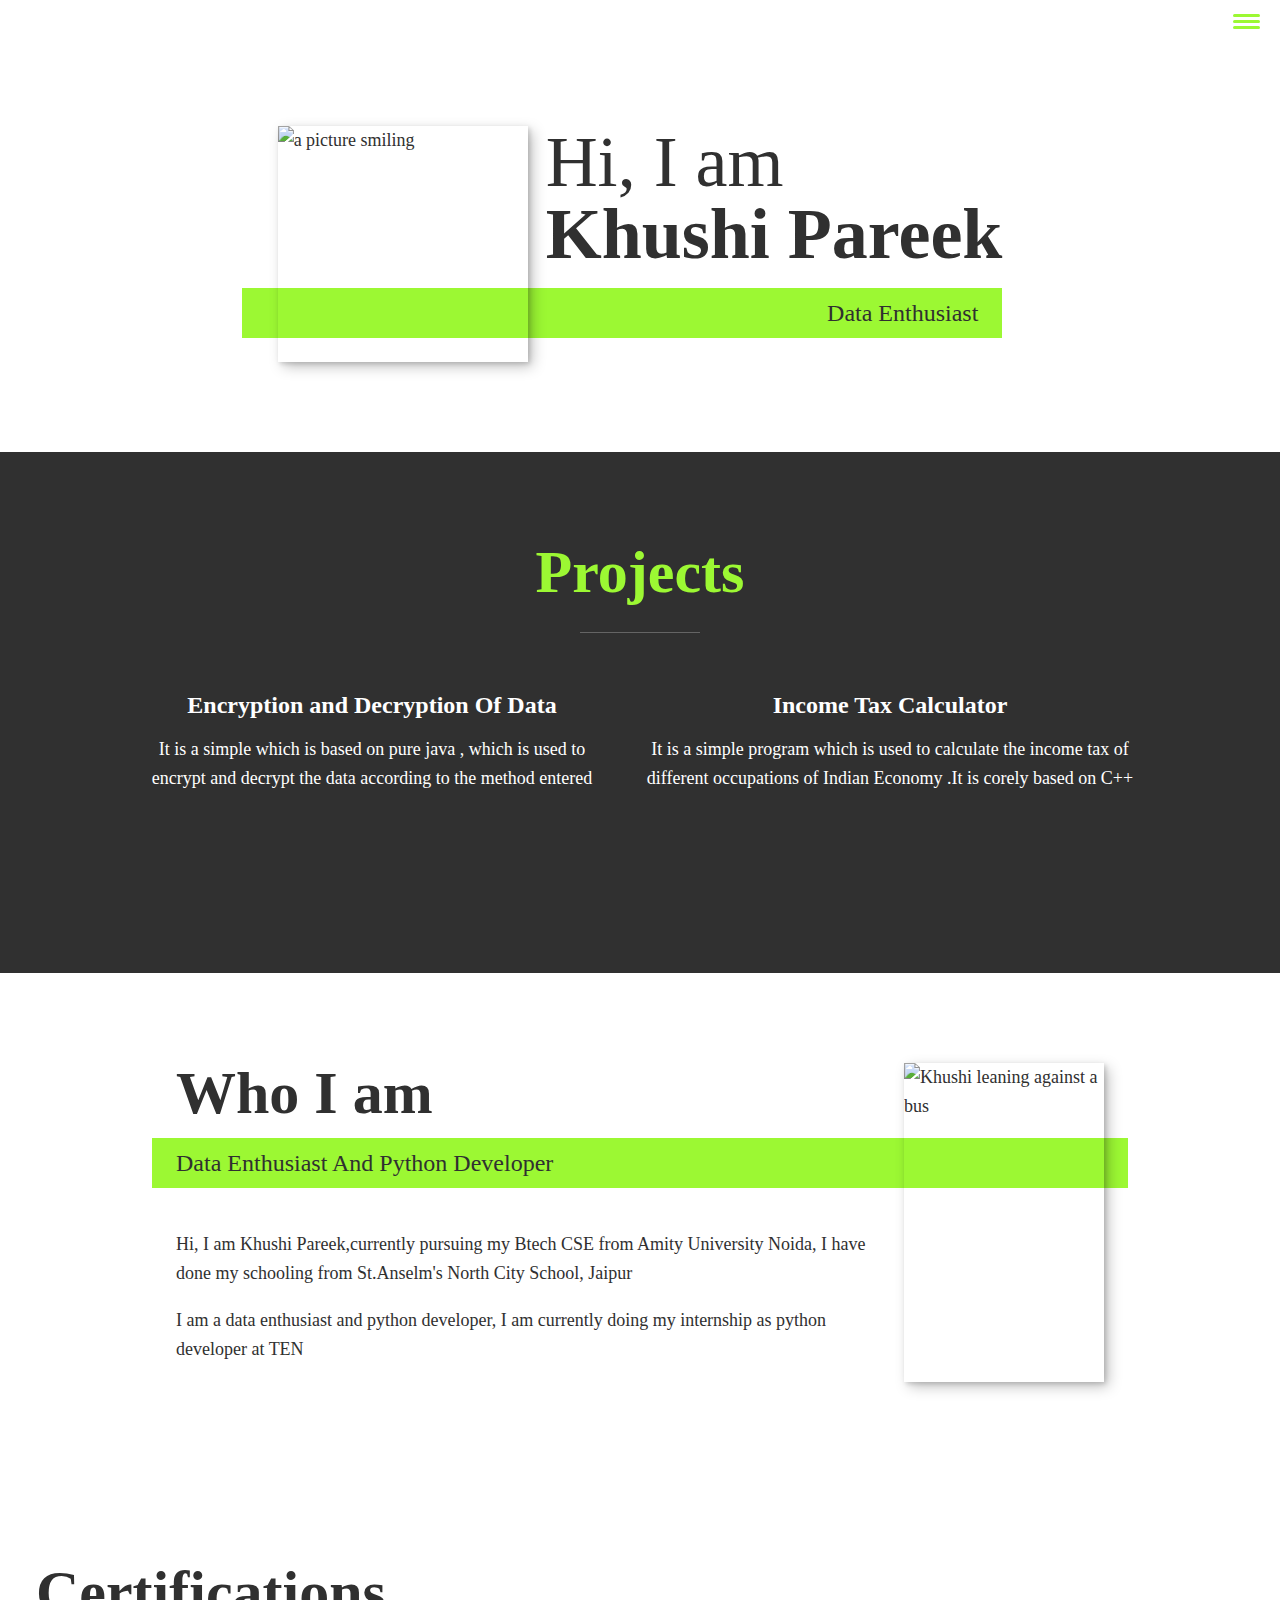
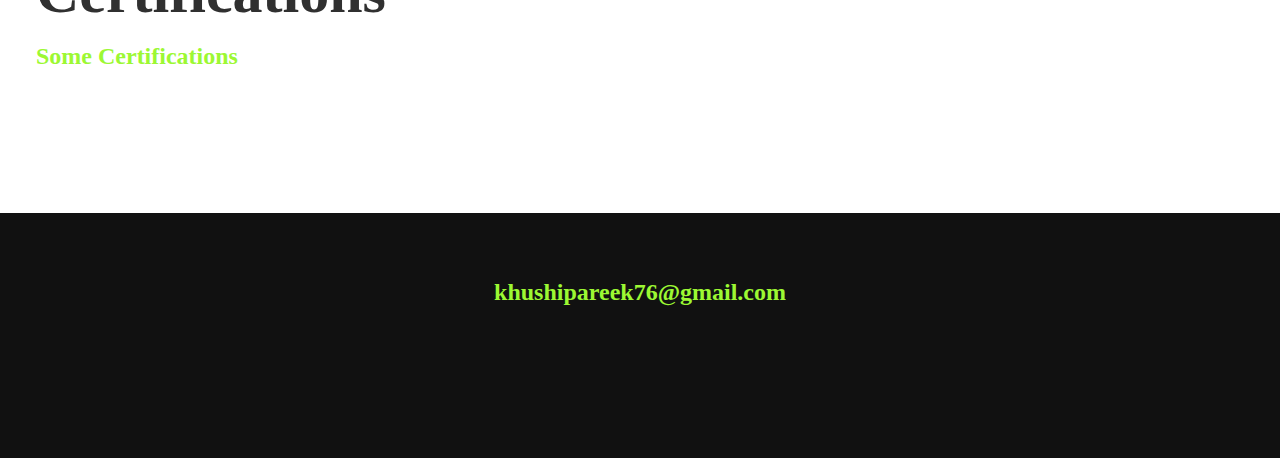
==== index.html @ c049771c "Portfolio website using Html ,Css,Java Script" ====
<!DOCTYPE html>
<html lang="en">
<head>
    <meta charset="UTF-8">
    <meta name="viewport" content="width=device-width, initial-scale=1.0">
    <title>Khushi Pareek Portfolio Website</title>
    <link rel="stylesheet" href="https://cdnjs.cloudflare.com/ajax/libs/normalize/7.0.0/normalize.min.css">
    <link rel="stylesheet" href="https://cdnjs.cloudflare.com/ajax/libs/font-awesome/5.11.2/css/all.css" integrity="sha256-46qynGAkLSFpVbEBog43gvNhfrOj+BmwXdxFgVK/Kvc=" crossorigin="anonymous" />

    <!-- Update these with your own fonts -->
    <link href="https://fonts.googleapis.com/css?family=Source+Code+Pro:400,900|Source+Sans+Pro:300,900&display=swap" rel="stylesheet">

    <link rel="stylesheet" href="style.css">

</head>
<body>
    <header>
        
        <button class="nav-toggle" aria-label="toggle navigation">
            <span class="hamburger"></span>
        </button>
        <nav class="nav">
            <ul class="nav__list">
                <li class="nav__item"><a href="#home" class="nav__link">Home</a></li>
                <li class="nav__item"><a href="#services" class="nav__link">My Services</a></li>
                <li class="nav__item"><a href="#about" class="nav__link">About me</a></li>
                <li class="nav__item"><a href="#work" class="nav__link">My Work</a></li>
            </ul>
        </nav>
    </header>

    <!-- Introduction -->
    <section class="intro" id="home">
        <h1 class="section__title section__title--intro">
            Hi, I am <strong>Khushi Pareek</strong>
        </h1>
        <p class="section__subtitle section__subtitle--intro">Data Enthusiast</p>
        <img src="file:///C:/Users/usre/OneDrive/Desktop/o9/khushipareek.jpeg" alt="a picture smiling" class="intro__img">
    </section>


    <!-- My services -->
    <section class="my-services" id="services">
        <h2 class="section__title section__title--services">Projects</h2>
        <div class="services">
            <div class="service">
                <h3> Encryption and Decryption Of Data </h3>
                <p>It is a simple which is based on pure java , which is used to encrypt and decrypt the data according to the method entered</p>
            </div> <!-- / service -->

            <div class="service">
                <h3>Income Tax Calculator</h3>
                <p>It is a simple program which is used to calculate the income tax of different occupations of Indian Economy .It is corely based on C++</p>
            </div> <!-- / service -->


        </div> <!-- / services -->


    </section>


    <!-- About me -->
    <section class="about-me" id="about">
        <h2 class="section__title section__title--about">Who I am</h2>
        <p class="section__subtitle section__subtitle--about">Data Enthusiast And Python Developer</p>

        <div class="about-me__body">
            <p>Hi, I am Khushi Pareek,currently pursuing my Btech CSE from Amity University Noida, I have done my schooling from St.Anselm's North City School, Jaipur</p>
            <p>I am a data enthusiast and python developer, I am currently doing my internship as python developer at TEN</p>
        </div>

        <img src="file:///C:/Users/usre/OneDrive/Desktop/o9/khushipareek2.jpeg" alt="Khushi leaning against a bus" class="about-me__img">
    </section>

    <!-- My Work -->
    <section class="Certifications" id="work">
        <h2 class="section__title section__title--work">Certifications</h2>
        <p class="section__subtitle section__subtitle--work">Some Certifications</p>

       

            <!-- Portfolio item 02 -->
            <a href="portfolio-item.html" class="portfolio__item">
                <img src="file:///C:/Users/usre/OneDrive/Desktop/o9/guvi2.jpeg" alt="" class="portfolio__img">
            </a>

            <!-- Portfolio item 03 -->
            <a href="portfolio-item.html" class="portfolio__item">
                <img src="file:///C:/Users/usre/OneDrive/Desktop/o9/fcc.jpeg" alt="" class="portfolio__img">
            </a>
           
            <!-- Portfolio item 05 -->
            <a href="portfolio-item.html" class="portfolio__item">
                <img src="C:/Users/usre/OneDrive/Desktop/o9/Ibm.jpg.jpeg" alt="" class="portfolio__img">
            </a>
           <!-- Portfolio item 05 -->
           <a href="portfolio-item.html" class="portfolio__item">
            <img src="file:///C:/Users/usre/OneDrive/Desktop/o9/Guvi.png" alt="" class="portfolio__img">
           </a>
        </div>
    </section>


    <!-- Footer -->
    <footer class="footer">
        <!-- replace with your own email address -->
        <a href="khushipareek76@gmail.com" class="footer__link">khushipareek76@gmail.com</a>
        <ul class="social-list">
            <li class="social-list__item">
                <a class="social-list__link" href="https://www.linkedin.com/feed/">
                    <i class="fab fa-linkedin"></i>
                </a>
            </li>
        </ul>
    </footer>


    <script src="index.js"></script>

</body>
</html>
---- style.css ----
*,
*::before,
*::after {
    box-sizing: border-box;
}

/* Custom Properties, update these for your own design */

:root {
    --ff-primary: 'Lora', serif;
    --ff-secondary: 'Roboto Slab', serif;
    --fw-reg: 400;
    --fw-bold: 700;
    --clr-light: #fff;
    --clr-dark: #303030;
    --clr-accent: #9cf833;
    --fs-h1: 3rem;
    --fs-h2: 2.25rem;
    --fs-h3: 1.25rem;
    --fs-body: 1rem;
    --bs: 0.25em 0.25em 0.75em rgba(0,0,0,.25), 0.125em 0.125em 0.25em rgba(0,0,0,.15);
}

@media (min-width: 800px) {
    :root {
        --fs-h1: 4.5rem;
        --fs-h2: 3.75rem;
        --fs-h3: 1.5rem;
        --fs-body: 1.125rem;
    }
}

/* General styles */

/* endable this to add smooth scrolling */
/* html {
    scroll-behavior: smooth;
} */


body {
    background: var(--clr-light);
    color: var(--clr-dark);
    margin: 0;
    font-family: var(--ff-primary);
    font-size: var(--fs-body);
    line-height: 1.6;
}

section {
    padding: 5em 2em;
}

img {
    display: block;
    max-width: 100%;
}

strong {
    font-weight: var(--fw-bold)
}

:focus {
    outline: 3px solid var(--clr-accent);
    outline-offset: 3px;
}

/* Buttons */

.btn {
    display: inline-block;
    padding: .5em 2.5em;
    background: var(--clr-accent);
    color: var(--clr-dark);
    text-decoration: none;
    cursor: pointer;
    font-size: .8rem;
    text-transform: uppercase;
    letter-spacing: 2px;
    font-weight: var(--fw-bold);
    transition: transform 200ms ease-in-out;
}

.btn:hover {
    transform: scale(1.1);
}

/* Typography */

h1,
h2,
h3 {
    line-height: 1;
    margin: 0;
}

h1 {
    font-size: var(--fs-h1)
}

h2 {
    font-size: var(--fs-h2)
}

h3 {
    font-size: var(--fs-h3)
}


.section__title {
    margin-bottom: .25em;
}

.section__title--intro {
    font-weight: var(--fw-reg);
}

.section__title--intro strong {
    display: block;
}

.section__subtitle {
    margin: 0;
    font-size: var(--fs-h3);
}

.section__subtitle--intro,
.section__subtitle--about {
    background: var(--clr-accent);
    padding: .25em 1em;
    font-family: var(--ff-secondary);
    margin-bottom: 1em;
}

.section__subtitle--work {
    color: var(--clr-accent);
    font-weight: var(--fw-bold);
    margin-bottom: 2em;
}

/* header */

header {
    display: flex;
    justify-content: space-between;
    padding: 1em;
}

.logo {
    max-width: 100px;
}

.nav {
    position: fixed;
    background: var(--clr-dark);
    color: var(--clr-light);
    top: 0;
    bottom: 0;
    left: 0;
    right: 0;
    z-index: 100;
    transform: translateX(100%);
    transition: transform 250ms cubic-bezier(.5, 0, .5, 1);
}

.nav__list {
    list-style: none;
    display: flex;
    height: 100%;
    flex-direction: column;
    justify-content: space-evenly;
    align-items: center;
    margin: 0;
    padding: 0;
}

.nav__link {
    color: inherit;
    font-weight: var(--fw-bold);
    font-size: var(--fs-h2);
    text-decoration: none;
}

.nav__link:hover {
    color: var(--clr-accent);
}

.nav-toggle {
    padding: .5em;
    background: transparent;
    border: 0;
    cursor: pointer;
    position: absolute;
    right: 1em;
    top: 1em;
    z-index: 1000;
}

.nav-open .nav {
    transform: translateX(0);
}

.nav-open .nav-toggle {
    position: fixed;
}

.nav-open .hamburger {
    transform: rotate(.625turn);
}

.nav-open .hamburger::before {
    transform: rotate(90deg) translateX(-6px);
}

.nav-open .hamburger::after {
    opacity: 0;
}






.hamburger {
    display: block;
    position: relative;
}

.hamburger,
.hamburger::before,
.hamburger::after {
    background: var(--clr-accent);
    width: 2em;
    height: 3px;
    border-radius: 1em;
    transition: transform 250ms ease-in-out;
}


.hamburger::before,
.hamburger::after {
    content: '';
    position: absolute;
    left: 0;
    right: 0;
}

.hamburger::before {
    top: 6px;
}

.hamburger::after {
    bottom: 6px;
}


/*  Intro section  */

.intro {
    position: relative;
}

.intro__img {
    box-shadow: var(--bs);
}

.section__subtitle--intro {
    display: inline-block;
}

@media (min-width: 600px) {
    .intro {
        display: grid;
        width: min-content;
        margin: 0 auto;
        grid-column-gap: 1em;
        grid-template-areas:
            "img title" "img subtitle";
        grid-template-columns: min-content max-content;
    }

    .intro__img {
        grid-area: img;
        min-width: 250px;
        position: relative;
        z-index: 2;
    }

    .section__subtitle--intro {
        align-self: start;
        grid-column: -1 / 1;
        grid-row: 2;
        text-align: right;
        position: relative;
        left: -1.5em;
        width: calc(100% + 1.5em);
    }
}



/*  My services section  */

.my-services {
    background-color: var(--clr-dark);
    background-image: url(../img/services-bg.jpg);
    background-size: cover;
    /* background-blend-mode: multiply; */
    color: var(--clr-light);
    text-align: center;
}

.section__title--services {
    color: var(--clr-accent);
    position: relative;
}

.section__title--services::after {
    content: '';
    display: block;
    width: 2em;
    height: 1px;
    margin: 0.5em auto 1em;
    background: var(--clr-light);
    opacity: 0.25;
}

.services {
    margin-bottom: 4em;
}

.service {
    max-width: 500px;
    margin: 0 auto;
}

@media (min-width: 800px) {
    .services {
        display: flex;
        max-width: 1000px;
        margin-left: auto;
        margin-right: auto;
    }

    .service + .service {
        margin-left: 2em;
    }
}


.about-me {
    max-width: 1000px;
    margin: 0 auto;
}

.about-me__img {
    box-shadow: var(--bs);
}

@media (min-width: 600px) {
    .about-me {
        display: grid;
        grid-template-columns: 1fr 200px;
        grid-template-areas:
            "title img" "subtitle img" "text img";
        grid-column-gap: 2em;
    }

    .section__title--about {
        grid-area: title;
    }

    .section__subtitle--about {
        grid-column: 1 / -1;
        grid-row: 2;
        position: relative;
        left: -1em;
        width: calc(100% + 2em);
        padding-left: 1em;
        padding-right: calc(200px + 4em);
    }

    .about-me__img {
        grid-area: img;
        position: relative;
        z-index: 2;
    }
}

/* My Work */

.my-work {
    background-color: var(--clr-dark);
    color: var(--clr-light);
    text-align: center;
}

.portfolio {
    display: grid;
    grid-template-columns: repeat(auto-fit, minmax(300px, 1fr));
}

.portfolio__item {
    background: var(--clr-accent);
    overflow: hidden;
}

.portfolio__img {
    transition: transform 750ms cubic-bezier(.5, 0, .5, 1), opacity 250ms linear;
}

.portfolio__item:focus {
    position: relative;
    z-index: 2;
}

.portfolio__img:hover,
.portfolio__item:focus .portfolio__img {
    transform: scale(1.2);
    opacity: .5;
}


/* footer */

.footer {
    background: #111;
    color: var(--clr-accent);
    text-align: center;
    padding: 2.5em 0;
    font-size: var(--fs-h3);
}

.footer a {
    color: inherit;
    text-decoration: none;
}

.footer__link {
    font-weight: var(--fw-bold);
}

.footer__link:hover,
.social-list__link:hover {
    opacity: .7;
}

.footer__link:hover {
    text-decoration: underline;
}

.social-list {
    list-style: none;
    display: flex;
    justify-content: center;
    margin: 2em 0 0;
    padding: 0;
}

.social-list__item {
    margin: 0 .5em;
}

.social-list__link {
    padding: .5em;
}


/* Individual portfolio item styles */

.portfolio-item-individual {
    padding: 0 2em 2em;
    max-width: 1000px;
    margin: 0 auto;
}

.portfolio-item-individual p {
    max-width: 600px;
    margin-left: auto;
    margin-right: auto;
}
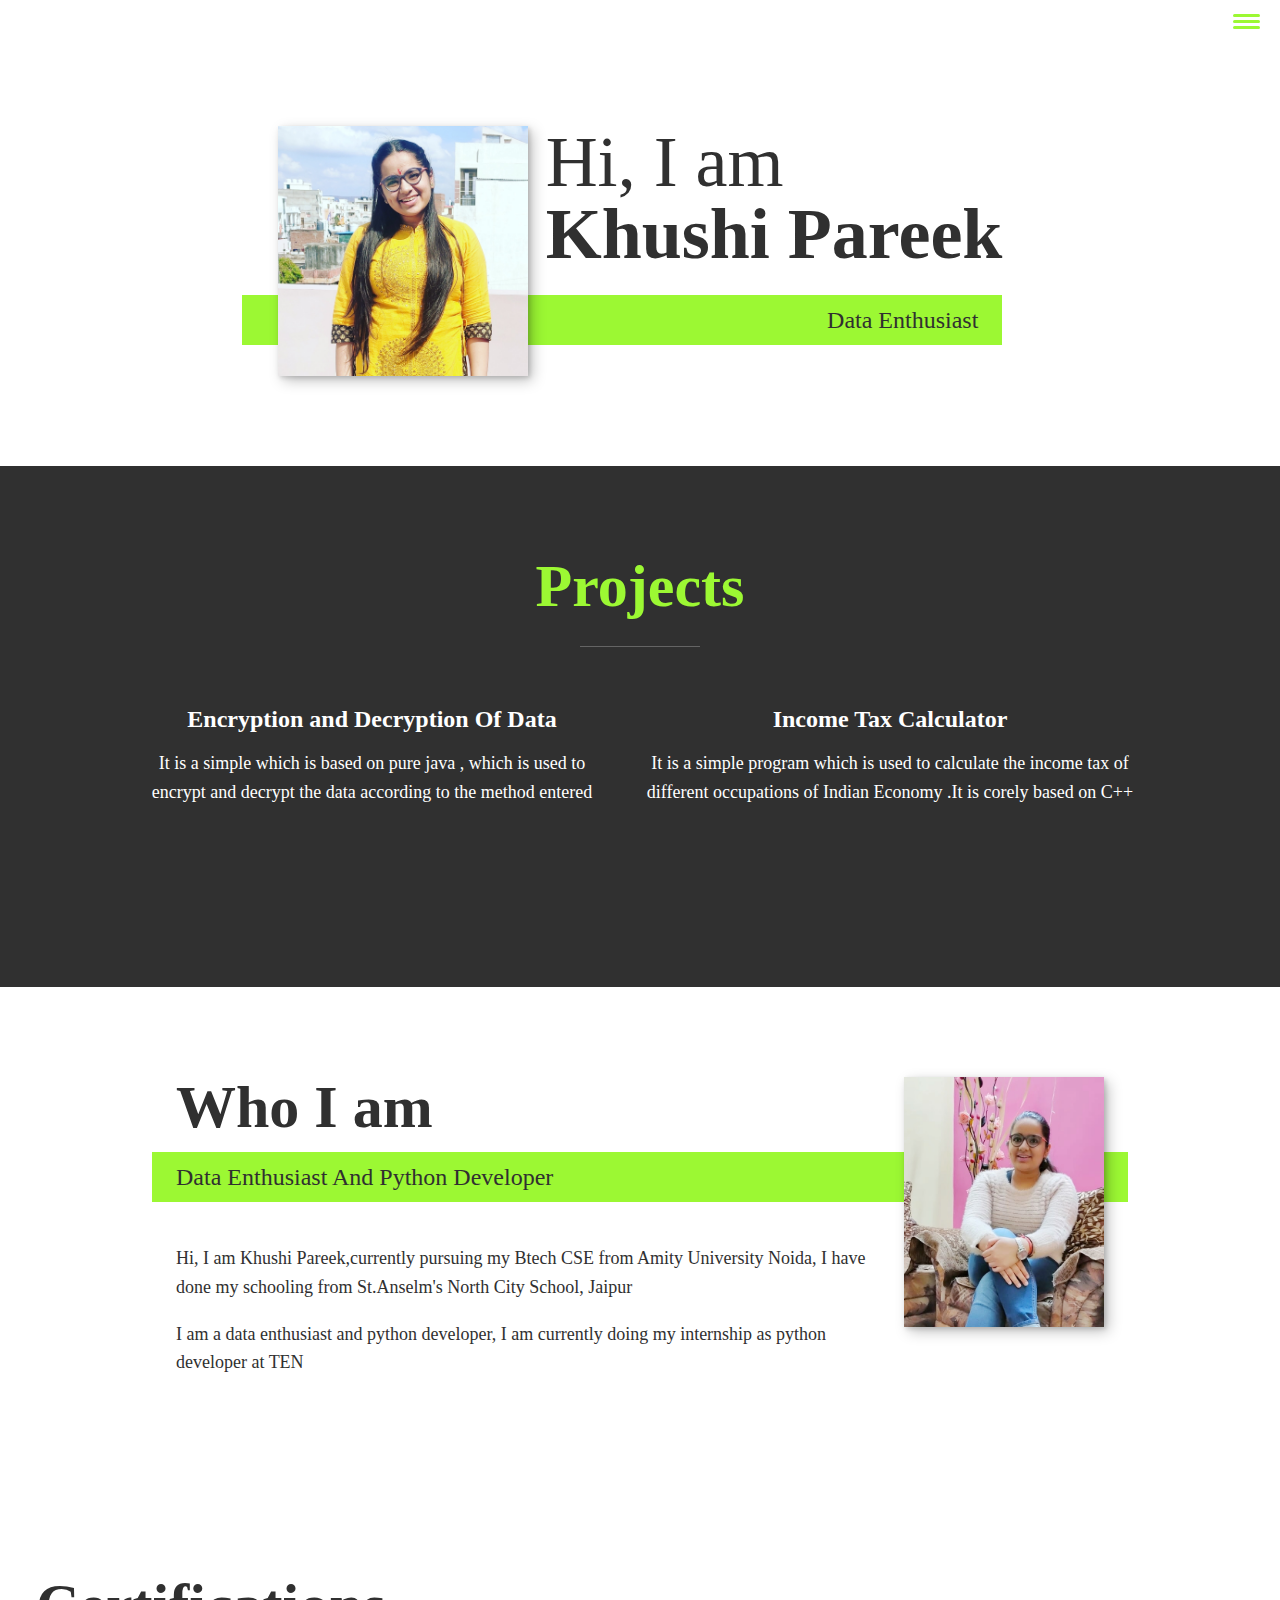
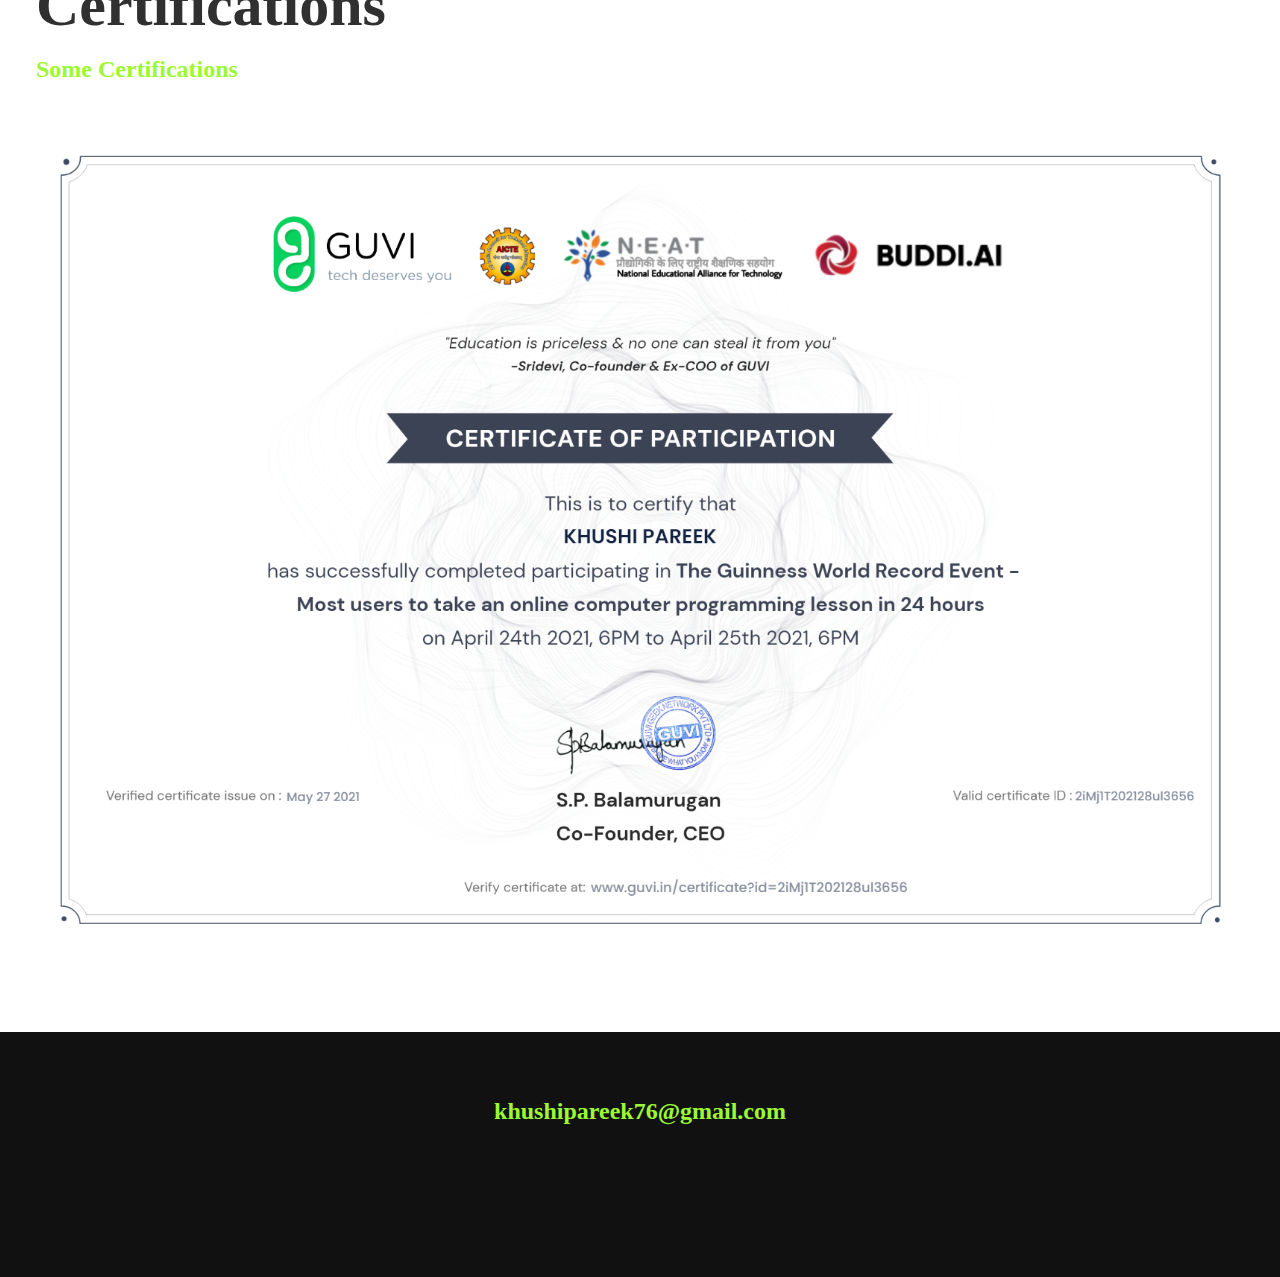
==== commit d1689d7e: "Update index.html" ====
--- a/index.html
+++ b/index.html
@@ -35,7 +35,7 @@
             Hi, I am <strong>Khushi Pareek</strong>
         </h1>
         <p class="section__subtitle section__subtitle--intro">Data Enthusiast</p>
-        <img src="file:///C:/Users/usre/OneDrive/Desktop/o9/khushipareek.jpeg" alt="a picture smiling" class="intro__img">
+        <img src="khushipareek.jpeg" alt="a picture smiling" class="intro__img">
     </section>
 
 
@@ -70,7 +70,7 @@
             <p>I am a data enthusiast and python developer, I am currently doing my internship as python developer at TEN</p>
         </div>
 
-        <img src="file:///C:/Users/usre/OneDrive/Desktop/o9/khushipareek2.jpeg" alt="Khushi leaning against a bus" class="about-me__img">
+        <img src="khushipareek2.jpeg" alt="Khushi leaning against a bus" class="about-me__img">
     </section>
 
     <!-- My Work -->
@@ -82,21 +82,21 @@
 
             <!-- Portfolio item 02 -->
             <a href="portfolio-item.html" class="portfolio__item">
-                <img src="file:///C:/Users/usre/OneDrive/Desktop/o9/guvi2.jpeg" alt="" class="portfolio__img">
+                <img src="guvi2.Jpeg" alt="" class="portfolio__img">
             </a>
 
             <!-- Portfolio item 03 -->
             <a href="portfolio-item.html" class="portfolio__item">
-                <img src="file:///C:/Users/usre/OneDrive/Desktop/o9/fcc.jpeg" alt="" class="portfolio__img">
+                <img src="fcc.Jpeg" alt="" class="portfolio__img">
             </a>
            
             <!-- Portfolio item 05 -->
             <a href="portfolio-item.html" class="portfolio__item">
-                <img src="C:/Users/usre/OneDrive/Desktop/o9/Ibm.jpg.jpeg" alt="" class="portfolio__img">
+                <img src="Ibm.jpg.Jpeg" alt="" class="portfolio__img">
             </a>
            <!-- Portfolio item 05 -->
            <a href="portfolio-item.html" class="portfolio__item">
-            <img src="file:///C:/Users/usre/OneDrive/Desktop/o9/Guvi.png" alt="" class="portfolio__img">
+            <img src="Guvi.png" alt="" class="portfolio__img">
            </a>
         </div>
     </section>
@@ -119,4 +119,4 @@
     <script src="index.js"></script>
 
 </body>
-</html>+</html>
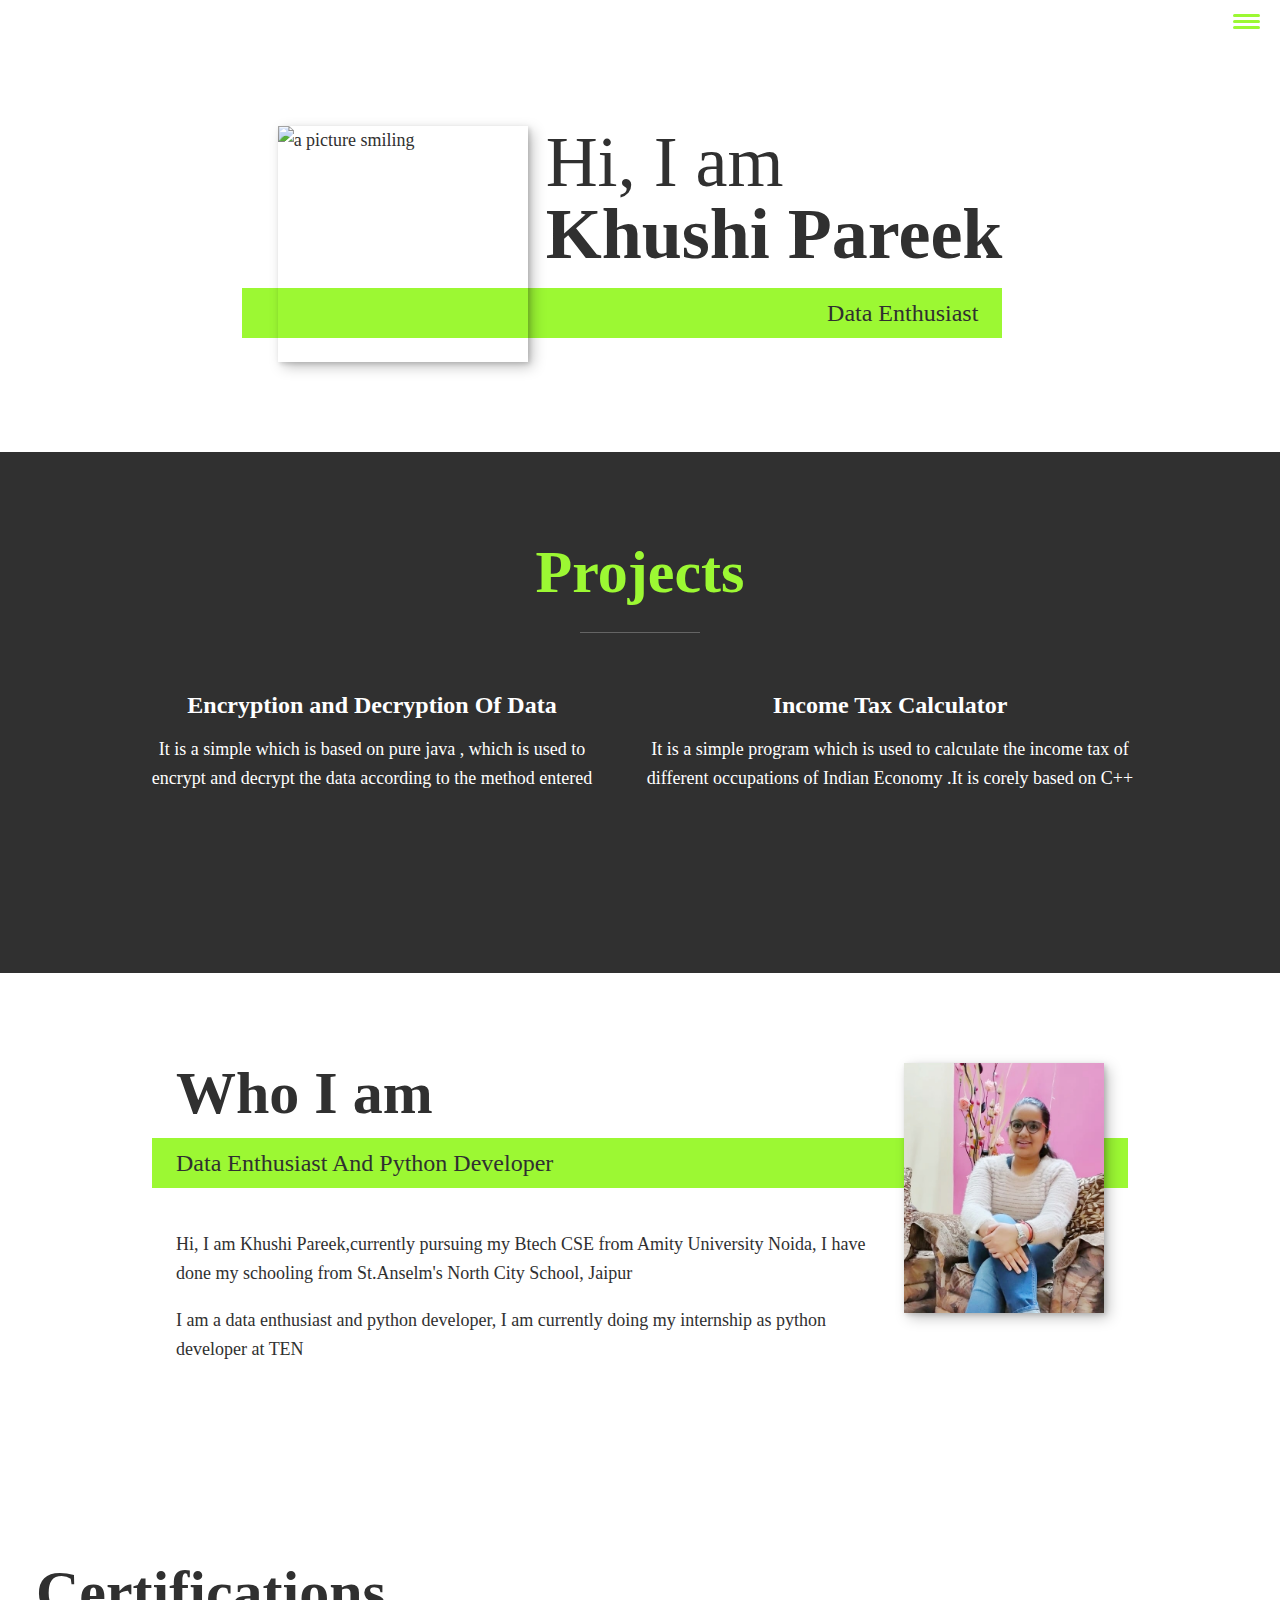
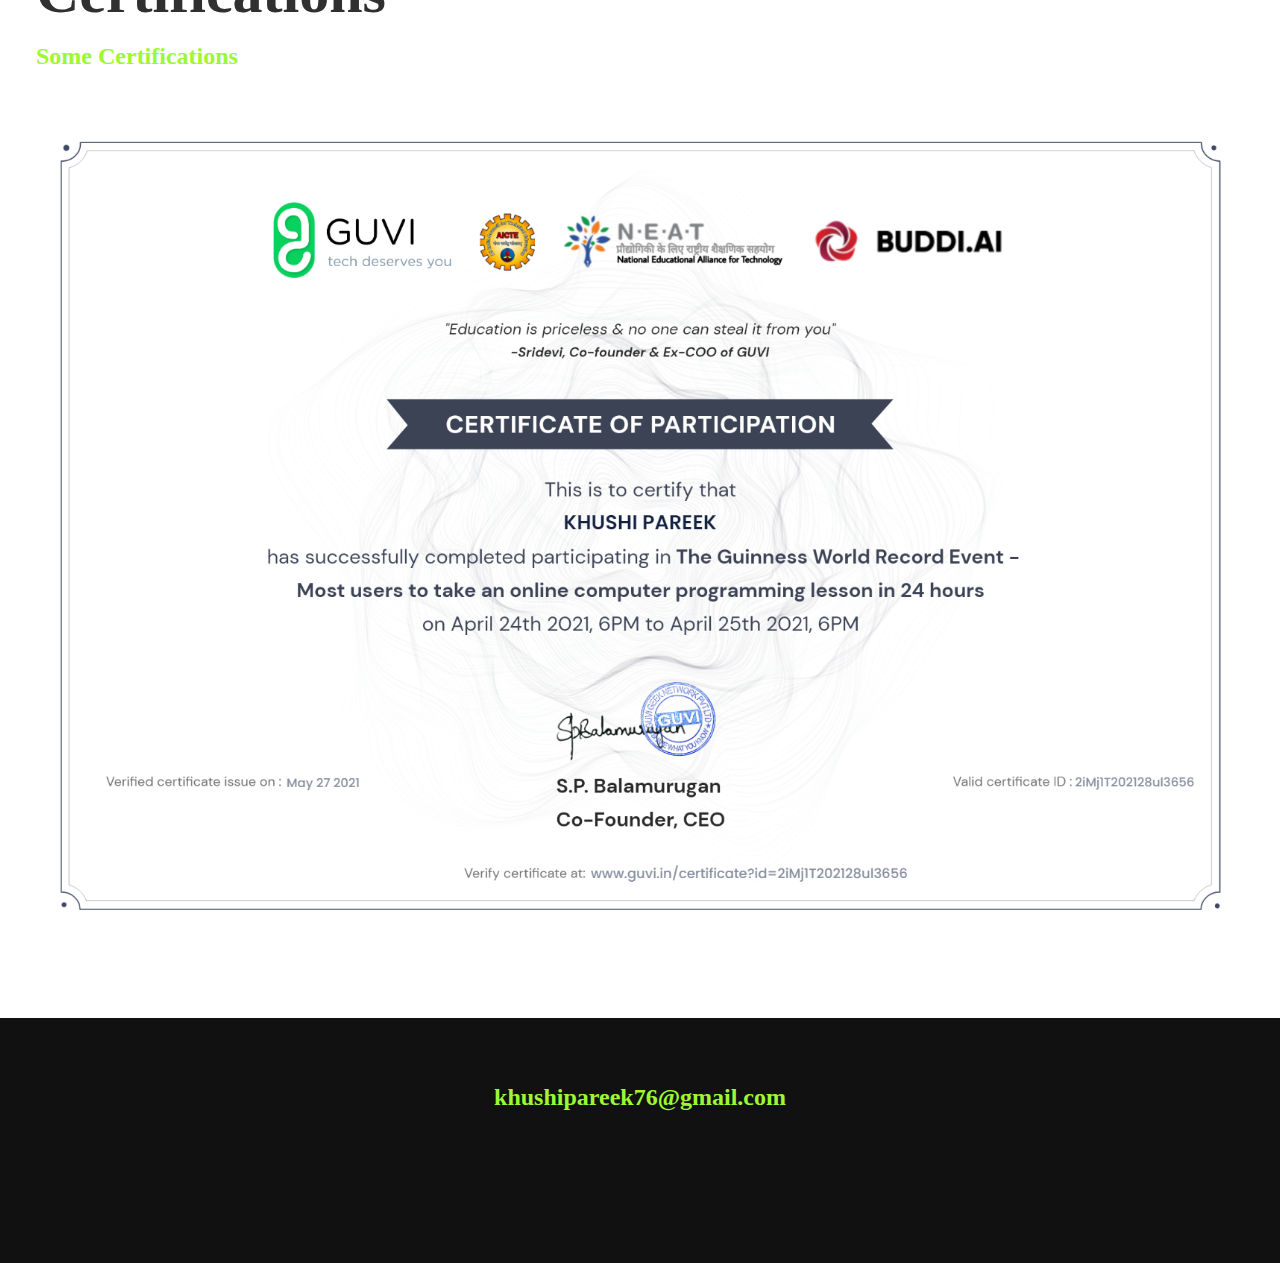
==== commit f05d665a: "Update index.html" ====
--- a/index.html
+++ b/index.html
@@ -35,7 +35,7 @@
             Hi, I am <strong>Khushi Pareek</strong>
         </h1>
         <p class="section__subtitle section__subtitle--intro">Data Enthusiast</p>
-        <img src="khushipareek.jpeg" alt="a picture smiling" class="intro__img">
+        <img src="https://github.com/khushipareek/Portfolio/blob/d1689d7e6abedc6f5827b395da151abc7cedaf0a/khushipareek.jpeg" alt="a picture smiling" class="intro__img">
     </section>
 
 
